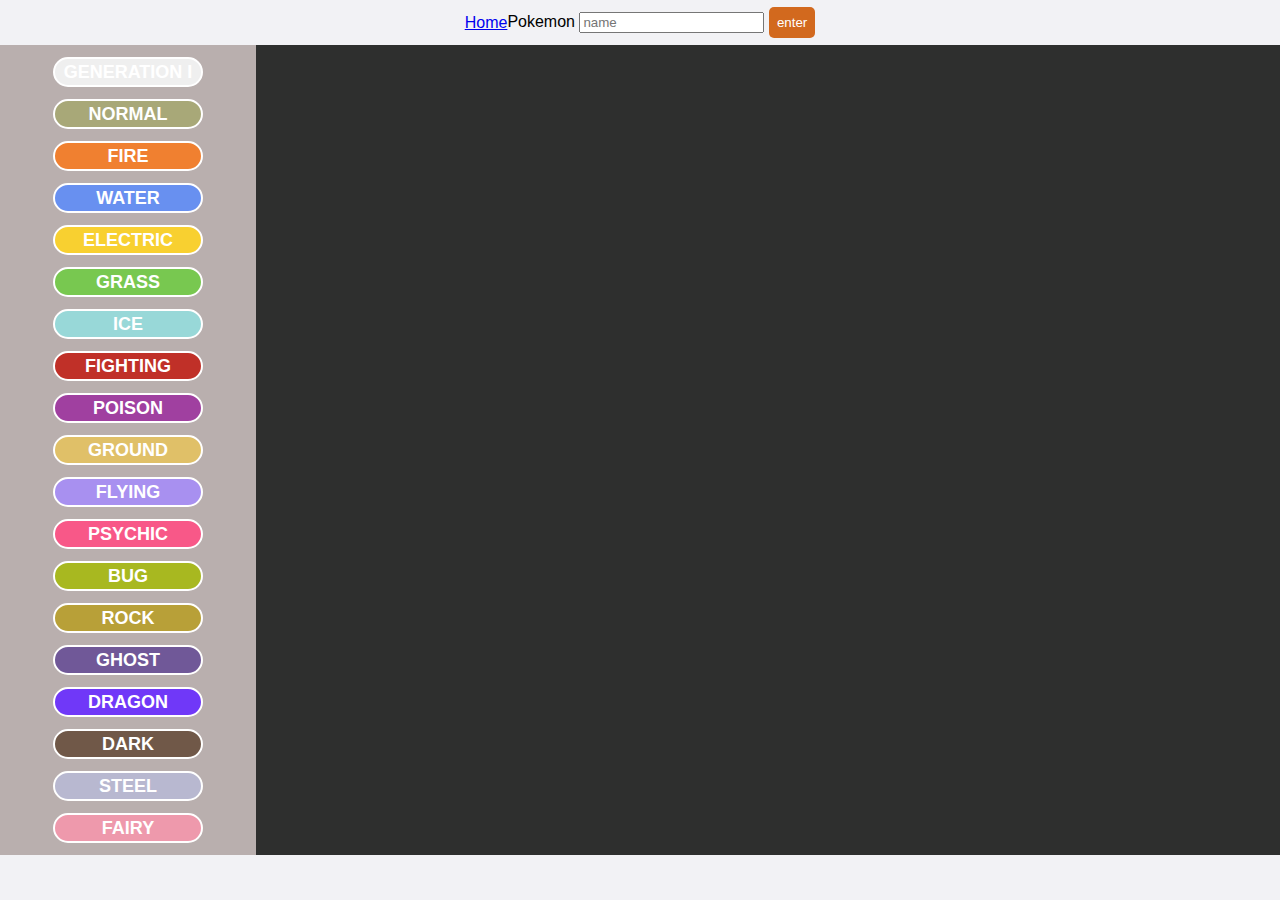
==== index.html @ cbb064ad "Fixed homepage href" ====
<!DOCTYPE html>
<html lang="en">
  <head>
    <meta charset="UTF-8" />
    <meta name="viewport" content="width=device-width, initial-scale=1.0" />
    <link rel="stylesheet" href="./assets/css/style.css"></style>
    <title>pokemon</title>
  </head>
  <body>
    <div class="layout">
      <header>
        <a href="/index.html">Home</a>
        <div id="browser">
          <label>Pokemon</label>
          <input placeholder="name" id="input"></input>
          <button id="button">enter</button>
        </div>
      </header>
      <aside>
        <button id="buttonPokeDex">Generation I</button>
        <button style="background-color:#A8A878" id="normalBtn">Normal</button>
        <button style="background-color:#F08030"id="fireBtn">Fire</button>
        <button style="background-color:#6890F0"id="waterBtn">Water</button>
        <button style="background-color:#F8D030"id="electricBTn">Electric</button>
        <button style="background-color:#78C850"id="grassBtn">Grass</button>
        <button style="background-color:#98D8D8"id="iceBtn">Ice</button>
        <button style="background-color:#C03028"id="fightingBtn">Fighting</button>
        <button style="background-color:#A040A0"id="poisonBtn">Poison</button>
        <button style="background-color:#E0C068"id="groundBtn">Ground</button>
        <button style="background-color:#A890F0"id="flyingBtn">Flying</button>
        <button style="background-color:#F85888"id="psychicBtn">Psychic</button>
        <button style="background-color:#A8B820"id="bugBtn">Bug</button>
        <button style="background-color:#B8A038"id="rockBtn">Rock</button>
        <button style="background-color:#705898"id="ghostBtn">Ghost</button>
        <button style="background-color:#7038F8"id="dragonBtn">Dragon</button>
        <button style="background-color:#705848"id="darkBtn">Dark</button>
        <button style="background-color:#B8B8D0"id="steelBtn">Steel</button>
        <button style="background-color:#EE99AC"id="fairyBtn">Fairy</button>
      </aside>
      <main>
        <div id="miniContainer"></div>
      </main>
      <footer></footer>
    </div>
    <script src="./assets/js/searchBar.js"></script>
    <script src="./assets/js/pokemonAsidebuttons.js"></script>
  </body>
</html>
---- assets/css/style.css ----
html,
body,
div,
span,
applet,
object,
iframe,
h1,
h2,
h3,
h4,
h5,
h6,
p,
blockquote,
pre,
a,
abbr,
acronym,
address,
big,
cite,
code,
del,
dfn,
em,
img,
ins,
kbd,
q,
s,
samp,
small,
strike,
strong,
sub,
sup,
tt,
var,
b,
u,
i,
center,
dl,
dt,
dd,
ol,
ul,
li,
fieldset,
form,
label,
legend,
table,
caption,
tbody,
tfoot,
thead,
tr,
th,
td,
article,
aside,
canvas,
details,
embed,
figure,
figcaption,
footer,
header,
hgroup,
menu,
nav,
output,
ruby,
section,
summary,
time,
mark,
audio,
video {
  margin: 0;
  padding: 0;
  border: 0;
  font-size: 100%;
  font: inherit;
  vertical-align: baseline;
}
/* HTML5 display-role reset for older browsers */
article,
aside,
details,
figcaption,
figure,
footer,
header,
hgroup,
menu,
nav,
section {
  display: block;
}
body {
  line-height: 1;
  font-family: Arial, Helvetica, sans-serif;
}
ol,
ul {
  list-style: none;
}
blockquote,
q {
  quotes: none;
}
blockquote:before,
blockquote:after,
q:before,
q:after {
  content: "";
  content: none;
}
table {
  border-collapse: collapse;
  border-spacing: 0;
}

/* LAYOUT SETTINGS */

.layout {
  display: grid;
  grid-template-columns: 1fr 4fr;
  grid-template-rows: 5vh 90vh 5vh;
  grid-template-areas:
    "header header header"
    "aside content content"
    "footer footer footer";
  min-height: 100vh;
}

@media screen and (max-width: 480px) {
  .layout {
    display: grid;
    grid-template-columns: 1fr;
    grid-template-rows: 5vh 15vh 75vh 5vh;
    grid-template-areas:
      "header"
      "aside"
      "content"
      "footer";
    min-height: 100vh;
  }
}

.layout header {
  display: flex;
  justify-content: center;
  align-items: center;
  height: 5vh;
  grid-area: header;
  background-color: rgb(242, 242, 245);
}

#button {
  background-color: chocolate;
  border: none;
  border-radius: 5px;
  color: white;
  padding: 0.5rem;
}

.layout aside {
  grid-area: aside;
  background-color: rgb(185, 175, 174);
  display: flex;
  flex-wrap: wrap;
  flex-direction: column;
  justify-content: space-evenly;
  align-content: center;
}

aside button {
  color: white;
  border: white solid 2px;
  border-radius: 15px;
  min-height: 30px;
  width: 150px;
  font-size: large;
  font-weight: 700;
  cursor: pointer;
  text-transform: uppercase;
}

button:hover {
  background-color: white;
  color: black;
  transform: scale(1.1);
  transition: 0.2s;
}

@media screen and (max-width: 480px) {
  .layout aside {
    grid-area: aside;
    background-color: rgb(185, 175, 174);
    display: flex;
    flex-wrap: wrap;
    flex-direction: row;
    justify-content: space-evenly;
    align-content: center;
    min-width: 100vw;
  }

  aside button {
    border-radius: 15px;
    min-height: auto;
    width: auto;
    font-size: smaller;
    font-weight: 500;
  }
}

.layout main {
  display: flex;
  justify-content: center;
  grid-area: content;
  background-color: rgb(46, 47, 46);
  overflow: auto;
  padding: 15px 0;
  align-content: center;
}

/* ALL MINI CONTAINERS */

#miniContainer {
  display: grid;
  grid-template-columns: repeat(4, 1fr);
  gap: 16px;
  width: 80%;
}

.mini-card {
  display: flex;
  flex-wrap: wrap;
  flex-direction: column;
  justify-content: center;
  align-content: center;
  text-align: center;
  border: solid white 2px;
  border-radius: 15px;
  width: 280px;
  height: 280px;
  background-color: aliceblue;
  font-size: x-large;
  color: white;
}

.mini-card img {
  width: 80%;
  cursor: pointer;
}

@media screen and (max-width: 480px) {
  #miniContainer {
    display: grid;
    grid-template-columns: 1fr 1fr;
  }

  .mini-card {
    width: 140px;
    height: 140px;
    font-size: medium;
  }
}

.layout footer {
  grid-area: footer;
  background-color: rgb(242, 242, 245);
}
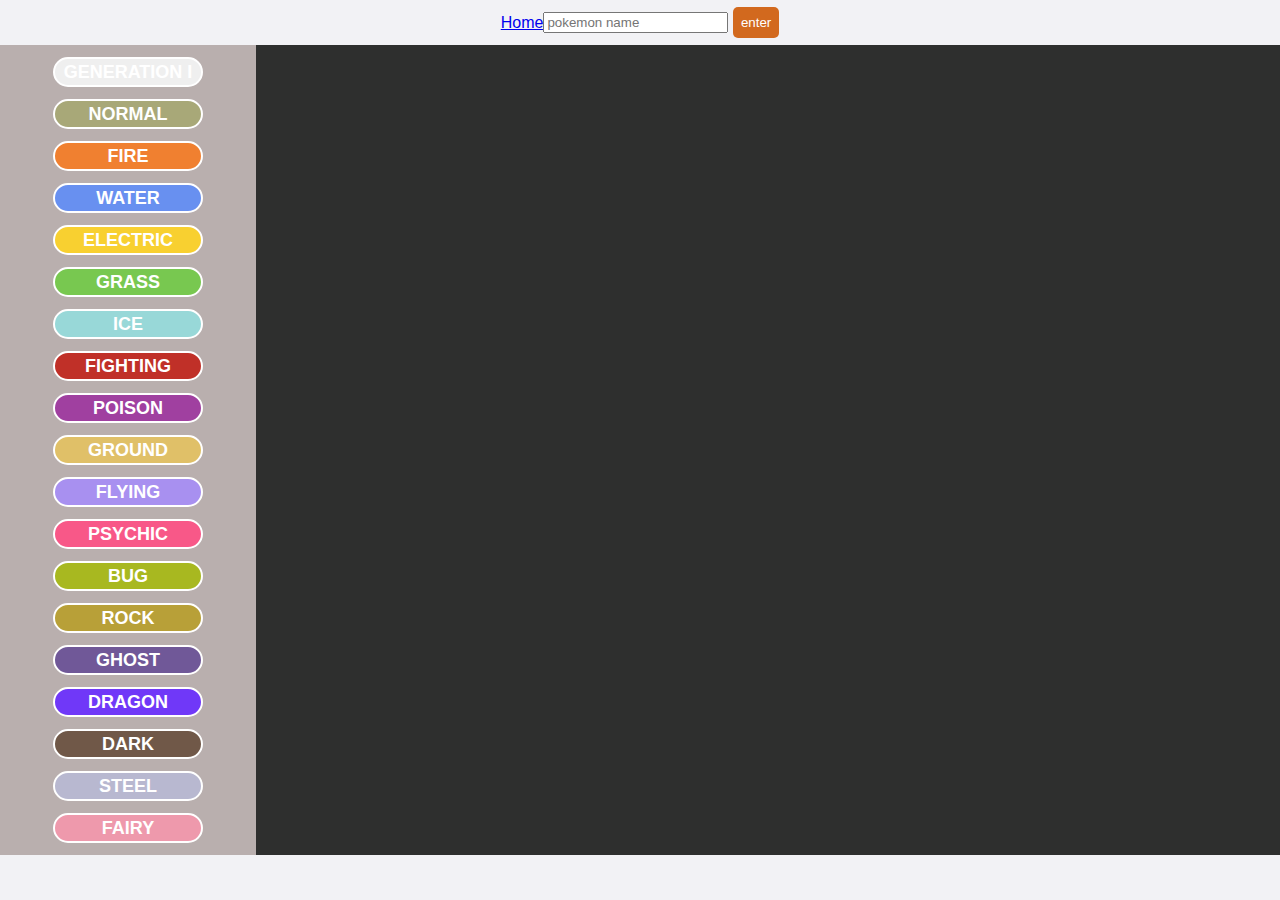
==== commit 36447e39: "minor fix to smartphone grid media queries" ====
--- a/index.html
+++ b/index.html
@@ -9,10 +9,9 @@
   <body>
     <div class="layout">
       <header>
-        <a href="/index.html">Home</a>
+        <a href="/">Home</a>
         <div id="browser">
-          <label>Pokemon</label>
-          <input placeholder="name" id="input"></input>
+          <input placeholder="pokemon name" id="input"></input>
           <button id="button">enter</button>
         </div>
       </header>
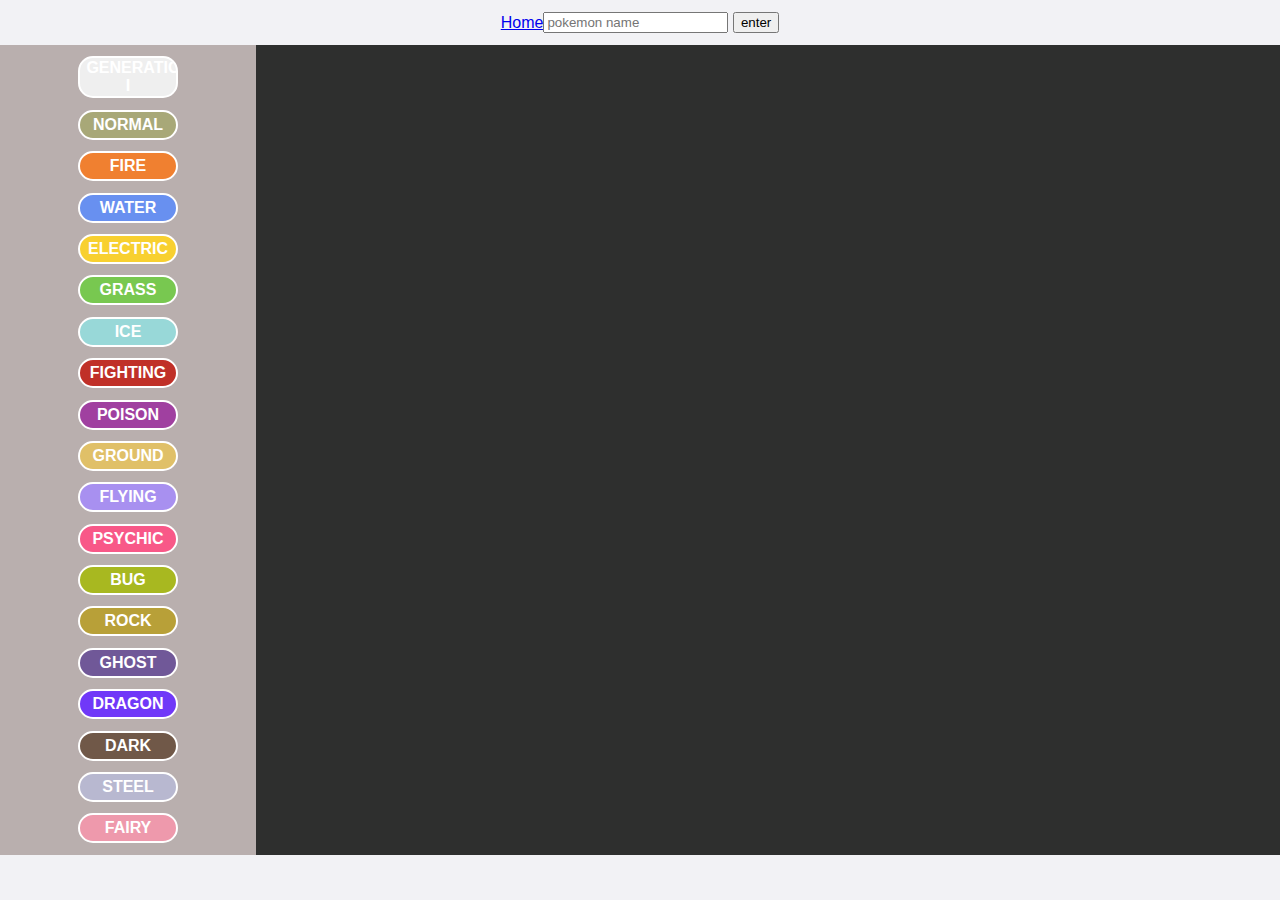
==== commit c2106c8b: "Search bar is working now" ====
--- a/index.html
+++ b/index.html
@@ -4,15 +4,16 @@
     <meta charset="UTF-8" />
     <meta name="viewport" content="width=device-width, initial-scale=1.0" />
     <link rel="stylesheet" href="./assets/css/style.css"></style>
-    <title>pokemon</title>
+    <link rel="stylesheet" href="./assets/css/typeColor.css"></style>
+    <title>PokeDex</title>
   </head>
   <body>
     <div class="layout">
       <header>
         <a href="/">Home</a>
         <div id="browser">
-          <input placeholder="pokemon name" id="input"></input>
-          <button id="button">enter</button>
+          <input placeholder="pokemon name" id="inputSearchBar"></input>
+          <button id="buttonSearchBar">enter</button>
         </div>
       </header>
       <aside>
--- a/assets/css/style.css
+++ b/assets/css/style.css
@@ -176,6 +176,7 @@
   flex-direction: column;
   justify-content: space-evenly;
   align-content: center;
+  padding: 0px 4px 0px 4px;
 }
 
 aside button {
@@ -183,11 +184,14 @@
   border: white solid 2px;
   border-radius: 15px;
   min-height: 30px;
-  width: 150px;
-  font-size: large;
+  width: 40%;
+  min-width: 20%;
+  max-width: 50%;
+  font-size: 1rem;
   font-weight: 700;
   cursor: pointer;
   text-transform: uppercase;
+  overflow: hidden;
 }
 
 button:hover {
@@ -229,45 +233,59 @@
 }
 
 /* ALL MINI CONTAINERS */
-
 #miniContainer {
   display: grid;
-  grid-template-columns: repeat(4, 1fr);
+  grid-template-columns: repeat(auto-fit, minmax(130px, 300px));
   gap: 16px;
-  width: 80%;
+  width: 100%;
+  justify-content: center;
 }
 
 .mini-card {
   display: flex;
+  min-height: 130px;
+  height: 300px;
+  max-height: 300px;
   flex-wrap: wrap;
-  flex-direction: column;
+  flex-direction: row;
   justify-content: center;
   align-content: center;
   text-align: center;
   border: solid white 2px;
   border-radius: 15px;
-  width: 280px;
-  height: 280px;
+  justify-items: stretch;
   background-color: aliceblue;
   font-size: x-large;
   color: white;
+  overflow: hidden;
 }
 
 .mini-card img {
+  min-width: 60%;
   width: 80%;
+  max-width: 80%;
   cursor: pointer;
 }
 
+.mini-card h1 {
+  text-transform: capitalize;
+  font-size: 1.25rem;
+}
+
+/* miniContainer and mini card for smartphones */
 @media screen and (max-width: 480px) {
   #miniContainer {
-    display: grid;
-    grid-template-columns: 1fr 1fr;
+    grid-template-columns: repeat(auto-fit, minmax(130px, 165px));
   }
 
   .mini-card {
-    width: 140px;
-    height: 140px;
-    font-size: medium;
+    min-height: 170px;
+    height: 180px;
+    max-height: 180px;
+  }
+
+  .mini-card h1 {
+    font-size: 1rem;
   }
 }
 
--- a/assets/css/typeColor.css
+++ b/assets/css/typeColor.css
@@ -0,0 +1,54 @@
+.pokemonTypeColor-normal {
+  background-color: #a8a878;
+}
+.pokemonTypeColor-fire {
+  background-color: #f08030;
+}
+.pokemonTypeColor-water {
+  background-color: #6890f0;
+}
+.pokemonTypeColor-electric {
+  background-color: #f8d030;
+}
+.pokemonTypeColor-grass {
+  background-color: #78c850;
+}
+.pokemonTypeColor-ice {
+  background-color: #98d8d8;
+}
+.pokemonTypeColor-fighting {
+  background-color: #c03028;
+}
+.pokemonTypeColor-poison {
+  background-color: #a040a0;
+}
+.pokemonTypeColor-ground {
+  background-color: #e0c068;
+}
+.pokemonTypeColor-flying {
+  background-color: #a890f0;
+}
+.pokemonTypeColor-psychic {
+  background-color: #f85888;
+}
+.pokemonTypeColor-bug {
+  background-color: #a8b820;
+}
+.pokemonTypeColor-rock {
+  background-color: #b8a038;
+}
+.pokemonTypeColor-ghost {
+  background-color: #705898;
+}
+.pokemonTypeColor-dragon {
+  background-color: #7038f8;
+}
+.pokemonTypeColor-dark {
+  background-color: #705848;
+}
+.pokemonTypeColor-steel {
+  background-color: #b8b8d0;
+}
+.pokemonTypeColor-fairy {
+  background-color: #ee99ac;
+}
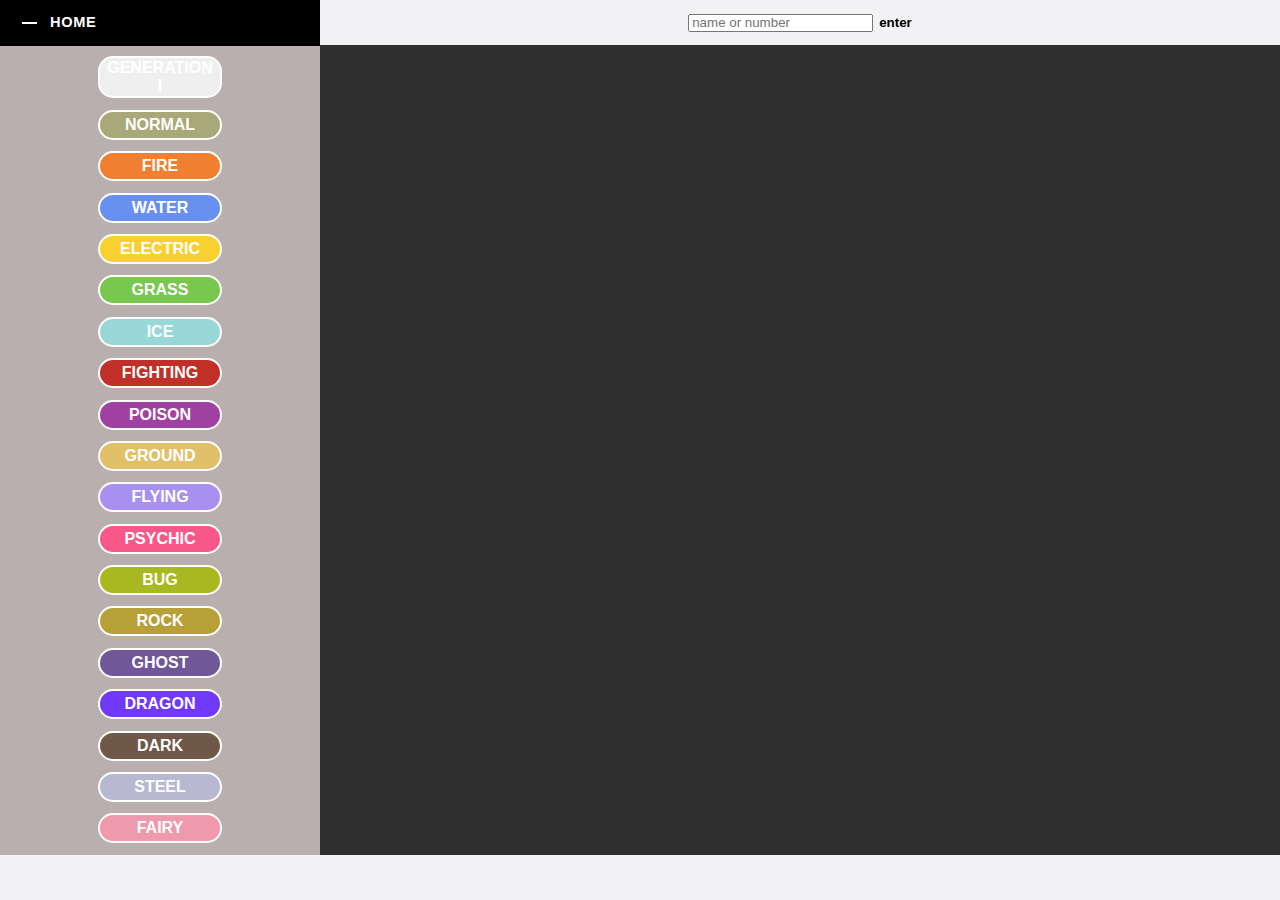
==== commit cf34e17c: "working on styling" ====
--- a/index.html
+++ b/index.html
@@ -5,37 +5,43 @@
     <meta name="viewport" content="width=device-width, initial-scale=1.0" />
     <link rel="stylesheet" href="./assets/css/style.css"></style>
     <link rel="stylesheet" href="./assets/css/typeColor.css"></style>
+    <link rel="stylesheet" href="./assets/css/homeBtn.css"></style>
     <title>PokeDex</title>
   </head>
   <body>
     <div class="layout">
       <header>
-        <a href="/">Home</a>
+        <a class="fancy" href="/">
+          <span class="top-key"></span>
+          <span class="text">Home</span>
+          <span class="bottom-key-1"></span>
+          <span class="bottom-key-2"></span>
+        </a>
         <div id="browser">
-          <input placeholder="pokemon name" id="inputSearchBar"></input>
+          <input placeholder="name or number" id="inputSearchBar"></input>
           <button id="buttonSearchBar">enter</button>
         </div>
       </header>
       <aside>
         <button id="buttonPokeDex">Generation I</button>
-        <button style="background-color:#A8A878" id="normalBtn">Normal</button>
-        <button style="background-color:#F08030"id="fireBtn">Fire</button>
-        <button style="background-color:#6890F0"id="waterBtn">Water</button>
-        <button style="background-color:#F8D030"id="electricBTn">Electric</button>
-        <button style="background-color:#78C850"id="grassBtn">Grass</button>
-        <button style="background-color:#98D8D8"id="iceBtn">Ice</button>
-        <button style="background-color:#C03028"id="fightingBtn">Fighting</button>
-        <button style="background-color:#A040A0"id="poisonBtn">Poison</button>
-        <button style="background-color:#E0C068"id="groundBtn">Ground</button>
-        <button style="background-color:#A890F0"id="flyingBtn">Flying</button>
-        <button style="background-color:#F85888"id="psychicBtn">Psychic</button>
-        <button style="background-color:#A8B820"id="bugBtn">Bug</button>
-        <button style="background-color:#B8A038"id="rockBtn">Rock</button>
-        <button style="background-color:#705898"id="ghostBtn">Ghost</button>
-        <button style="background-color:#7038F8"id="dragonBtn">Dragon</button>
-        <button style="background-color:#705848"id="darkBtn">Dark</button>
-        <button style="background-color:#B8B8D0"id="steelBtn">Steel</button>
-        <button style="background-color:#EE99AC"id="fairyBtn">Fairy</button>
+        <button class="pokemonTypeColor-normal" id="normalBtn">Normal</button>
+        <button class="pokemonTypeColor-fire"id="fireBtn">Fire</button>
+        <button class="pokemonTypeColor-water "id="waterBtn">Water</button>
+        <button class="pokemonTypeColor-electric"id="electricBtn">Electric</button>
+        <button class="pokemonTypeColor-grass"id="grassBtn">Grass</button>
+        <button class="pokemonTypeColor-ice"id="iceBtn">Ice</button>
+        <button class="pokemonTypeColor-fighting"id="fightingBtn">Fighting</button>
+        <button class="pokemonTypeColor-poison"id="poisonBtn">Poison</button>
+        <button class="pokemonTypeColor-ground"id="groundBtn">Ground</button>
+        <button class="pokemonTypeColor-flying"id="flyingBtn">Flying</button>
+        <button class="pokemonTypeColor-psychic"id="psychicBtn">Psychic</button>
+        <button class="pokemonTypeColor-bug"id="bugBtn">Bug</button>
+        <button class="pokemonTypeColor-rock"id="rockBtn">Rock</button>
+        <button class="pokemonTypeColor-ghost"id="ghostBtn">Ghost</button>
+        <button class="pokemonTypeColor-dragon"id="dragonBtn">Dragon</button>
+        <button class="pokemonTypeColor-dark"id="darkBtn">Dark</button>
+        <button class="pokemonTypeColor-steel"id="steelBtn">Steel</button>
+        <button class="pokemonTypeColor-fairy"id="fairyBtn">Fairy</button>
       </aside>
       <main>
         <div id="miniContainer"></div>
--- a/assets/css/style.css
+++ b/assets/css/style.css
@@ -128,12 +128,12 @@
 
 .layout {
   display: grid;
-  grid-template-columns: 1fr 4fr;
+  grid-template-columns: 1fr 1fr 1fr 1fr;
   grid-template-rows: 5vh 90vh 5vh;
   grid-template-areas:
-    "header header header"
-    "aside content content"
-    "footer footer footer";
+    "header header header header"
+    "aside content content content"
+    "footer footer footer footer";
   min-height: 100vh;
 }
 
@@ -152,13 +152,41 @@
 }
 
 .layout header {
-  display: flex;
-  justify-content: center;
-  align-items: center;
+  display: grid;
   height: 5vh;
   grid-area: header;
   background-color: rgb(242, 242, 245);
-}
+  grid-template-columns: repeat(4, 1fr);
+  grid-template-rows: 1fr;
+  grid-template-areas: "home . searchBar .";
+  justify-content: center;
+  align-items: center;
+}
+
+/*  */
+#browser {
+  display: flex;
+  flex-direction: row;
+  justify-content: center;
+  height: 2vh;
+  align-content: center;
+  grid-area: searchBar;
+  width: 100%;
+}
+
+#inputSearchBar {
+  margin-right: 6px;
+}
+
+#buttonSearchBar {
+  padding: 0;
+  margin: 0;
+  border: none;
+  background: none;
+  font-weight: 600;
+}
+
+/*  */
 
 #button {
   background-color: chocolate;
--- a/assets/css/homeBtn.css
+++ b/assets/css/homeBtn.css
@@ -0,0 +1,107 @@
+/*  */
+.fancy {
+  justify-self: stretch;
+  grid-area: home;
+  background-color: transparent;
+  border: 2px solid #000;
+  border-radius: 0;
+  box-sizing: border-box;
+  color: #fff;
+  cursor: pointer;
+  display: inline-block;
+  float: right;
+  font-weight: 700;
+  letter-spacing: 0.05em;
+  margin: 0;
+  outline: none;
+  overflow: visible;
+  padding: 0.85em 2em;
+  position: relative;
+  text-align: center;
+  text-decoration: none;
+  text-transform: none;
+  transition: all 0.3s ease-in-out;
+  user-select: none;
+  font-size: 13px;
+}
+
+.fancy::before {
+  content: " ";
+  width: 1.5625rem;
+  height: 2px;
+  background: black;
+  top: 50%;
+  left: 1.5em;
+  position: absolute;
+  transform: translateY(-50%);
+  transform-origin: center;
+  transition: background 0.3s linear, width 0.3s linear;
+}
+
+.fancy .text {
+  font-size: 1.125em;
+  line-height: 1.33333em;
+  padding-left: 2em;
+  display: block;
+  text-align: left;
+  transition: all 0.3s ease-in-out;
+  text-transform: uppercase;
+  text-decoration: none;
+  color: black;
+}
+
+.fancy .top-key {
+  height: 2px;
+  width: 1.5625rem;
+  top: -2px;
+  left: 0.625rem;
+  position: absolute;
+  background: #e8e8e8;
+  transition: width 0.5s ease-out, left 0.3s ease-out;
+}
+
+.fancy .bottom-key-1 {
+  height: 2px;
+  width: 1.5625rem;
+  right: 1.875rem;
+  bottom: -2px;
+  position: absolute;
+  background: #e8e8e8;
+  transition: width 0.5s ease-out, right 0.3s ease-out;
+}
+
+.fancy .bottom-key-2 {
+  height: 2px;
+  width: 0.625rem;
+  right: 0.625rem;
+  bottom: -2px;
+  position: absolute;
+  background: #e8e8e8;
+  transition: width 0.5s ease-out, right 0.3s ease-out;
+}
+
+.fancy:hover {
+  color: white;
+  background: black;
+}
+
+.fancy:hover::before {
+  width: 0.9375rem;
+  background: white;
+}
+
+.fancy:hover .text {
+  color: white;
+  padding-left: 1.5em;
+}
+
+.fancy:hover .top-key {
+  left: -2px;
+  width: 0px;
+}
+
+.fancy:hover .bottom-key-1,
+.fancy:hover .bottom-key-2 {
+  right: 0;
+  width: 0;
+}
